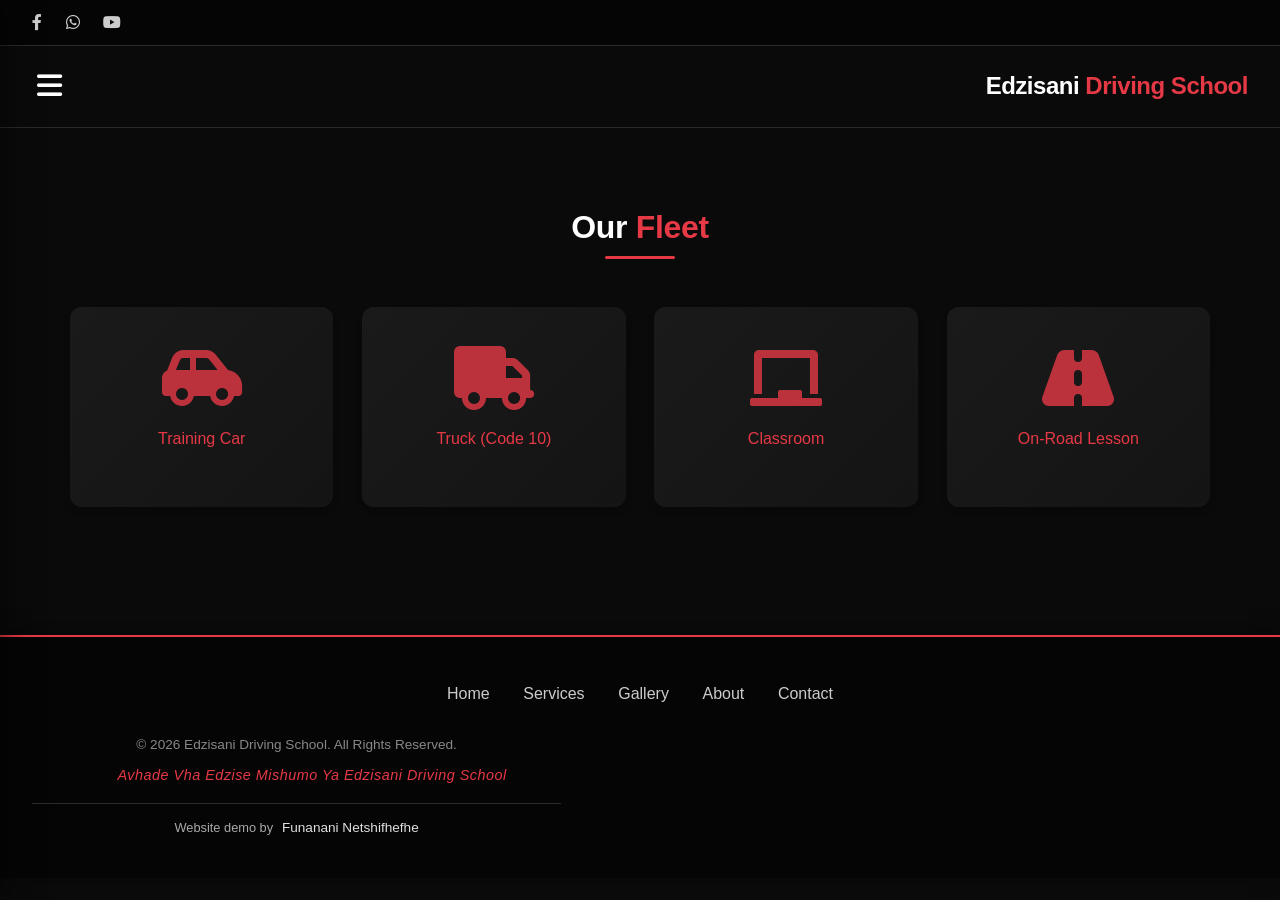
==== gallery.html @ dc441362 "Add files via upload my files from the pc" ====
<!DOCTYPE html>
<html lang="en">
<head>
    <!-- Meta Tags for SEO -->
    <meta charset="UTF-8">
    <meta name="viewport" content="width=device-width, initial-scale=1.0">
    <meta name="description" content="Browse our gallery to see the vehicles and facilities at Edzisani Driving School in Thohoyandou.">
    <meta name="keywords" content="Edzisani Driving School, Thohoyandou driving lessons, Code 8 driving school, Code 10 truck training, learner's license preparation, driving test preparation, road safety training, driving school in Venda, best driving instructors Thohoyandou">
    <meta name="author" content="Funanani Netshifhefhe">
    <title>Edzisani | Gallery</title>
    <link rel="stylesheet" href="style.css">
    <link rel="stylesheet" href="https://cdnjs.cloudflare.com/ajax/libs/font-awesome/6.0.0-beta3/css/all.min.css">
</head>
<body>

<div class="top-bar">
    <div class="social-icons">
        <a href="https://www.facebook.com/Edzisanidrivingschool" target="_blank"><i class="fab fa-facebook-f"></i></a>
        <a href="https://wa.me/27761015055" target="_blank"><i class="fab fa-whatsapp"></i></a>
        <a href="https://www.youtube.com/@edzisanidrivingschool" target="_blank"><i class="fab fa-youtube"></i></a>
    </div>
</div>

<div class="sidebar-overlay" id="sidebarOverlay"></div>
<div class="sidebar" id="sidebar">
    <div class="sidebar-header"><h3>Menu</h3><button class="close-sidebar" id="closeSidebar">&times;</button></div>
    <ul class="sidebar-nav">
        <li><a href="index.html">Home</a></li>
        <li><a href="services.html">Services</a></li>
        <li><a href="gallery.html" class="active">Gallery</a></li>
        <li><a href="about.html">About</a></li>
        <li><a href="contact.html">Contact</a></li>
    </ul>
    <div class="sidebar-social"><a href="#"><i class="fab fa-facebook-f"></i></a><a href="#"><i class="fab fa-whatsapp"></i></a></div>
</div>

<header>
    <button class="hamburger" id="hamburgerBtn"><i class="fas fa-bars"></i></button>
    <div class="logo"><h1>Edzisani <span>Driving School</span></h1></div>
</header>

<main>
    <section class="section">
        <div class="container">
            <h2 class="section-title">Our <span class="red-text">Fleet</span></h2>
            <div class="gallery-grid">
                <div class="gallery-item"><div class="placeholder-img"><i class="fas fa-car-side"></i><p>Training Car</p></div></div>
                <div class="gallery-item"><div class="placeholder-img"><i class="fas fa-truck"></i><p>Truck (Code 10)</p></div></div>
                <div class="gallery-item"><div class="placeholder-img"><i class="fas fa-chalkboard"></i><p>Classroom</p></div></div>
                <div class="gallery-item"><div class="placeholder-img"><i class="fas fa-road"></i><p>On-Road Lesson</p></div></div>
            </div>
        </div>
    </section>
</main>

<footer>
    <div class="footer-links"><a href="index.html">Home</a><a href="services.html">Services</a><a href="gallery.html">Gallery</a><a href="about.html">About</a><a href="contact.html">Contact</a></div>
    <p>&copy; 2026 Edzisani Driving School. All Rights Reserved.</p>
    <p class="footer-slogan">Avhade Vha Edzise Mishumo Ya Edzisani Driving School</p>
    <p class ="footer-credit">
        <span class="red-text">Website demo by</span> <a href="https://funifrank67-coder.github.io/funihh-portfolio/" target="_blank">Funanani Netshifhefhe</a>
    </p>
</footer>
<script src="script.js"></script>
</body>
</html>
---- style.css ----
/* ========================================
   EDZISANI DRIVING SCHOOL - PREMIUM REFINED CSS
   All 10 improvements implemented
   Dark Theme | Black Dominant | Red Accents
   Fully Responsive
======================================== */

/* ----- RESET & BASE ----- */
* {
    margin: 0;
    padding: 0;
    box-sizing: border-box;
}

body {
    font-family: 'Segoe UI', Tahoma, Geneva, Verdana, sans-serif;
    background-color: #0a0a0a;
    color: #e0e0e0;
    line-height: 1.6;
    overflow-x: hidden;
}

/* ----- TYPOGRAPHY HIERARCHY (Refinement #4) ----- */
h1, h2, h3, h4 {
    color: #ffffff;
    font-weight: 600;
    margin-bottom: 1rem;
    line-height: 1.2;
}

h1 {
    font-size: 2.5rem;
    letter-spacing: -0.02em;
}

h2 {
    font-size: 2rem;
    letter-spacing: -0.01em;
}

h3 {
    font-size: 1.5rem;
}

h4 {
    font-size: 1.2rem;
    color: #e63946;
}

p {
    max-width: 70ch; /* Controlled paragraph width for readability */
    margin-bottom: 1rem;
}

h1 span, h2 span, .red-text {
    color: #e63946;
}

.section-title {
    text-align: center;
    margin-bottom: 3rem; /* More breathing space (Refinement #3) */
    font-size: 2rem;
    position: relative;
    padding-bottom: 0.75rem;
}

.section-title::after {
    content: '';
    position: absolute;
    bottom: 0;
    left: 50%;
    transform: translateX(-50%);
    width: 70px;
    height: 3px;
    background-color: #e63946;
    border-radius: 2px;
}

/* ----- DEPTH HIERARCHY BETWEEN SECTIONS (Refinement #1 & #7) ----- */
.section {
    padding: 5rem 2rem;
    position: relative;
}

/* Alternating section depth */
.section:not(.bg-dark):nth-child(even) {
    background-color: #0d0d0d;
}

.bg-dark {
    background-color: #050505;
    box-shadow: inset 0 1px 0 rgba(255,255,255,0.03), inset 0 -1px 0 rgba(255,255,255,0.03);
}

/* Hero gets unique depth */
.hero {
    position: relative;
    box-shadow: 0 8px 32px rgba(0,0,0,0.4);
}

/* Footer depth separation */
footer {
    position: relative;
    box-shadow: 0 -4px 20px rgba(0,0,0,0.3);
}

/* ----- TOP BAR ----- */
.top-bar {
    background-color: #050505;
    padding: 0.6rem 2rem;
    display: flex;
    justify-content: space-between;
    align-items: center;
    border-bottom: 1px solid #2a2a2a;
    flex-wrap: wrap;
    position: relative;
    z-index: 10;
}

.social-icons a {
    color: #cccccc;
    margin-right: 1.2rem;
    font-size: 1rem;
    transition: all 0.25s cubic-bezier(0.2, 0.9, 0.4, 1.1); /* Smoother transition (Refinement #6) */
}

.social-icons a:hover {
    color: #e63946;
    transform: translateY(-2px);
}

.contact-mini span {
    font-size: 0.85rem;
    color: #cccccc;
}

/* ----- HEADER & HAMBURGER ----- */
header {
    display: flex;
    align-items: center;
    justify-content: space-between;
    padding: 1.2rem 2rem;
    background-color: #0a0a0a;
    border-bottom: 1px solid #2a2a2a;
    flex-wrap: wrap;
    position: sticky;
    top: 0;
    z-index: 100;
    backdrop-filter: blur(0px);
}

.logo h1 {
    font-size: 1.5rem;
    margin-bottom: 0;
}

.hamburger {
    background: none;
    border: none;
    font-size: 1.8rem;
    color: #ffffff;
    cursor: pointer;
    transition: all 0.25s cubic-bezier(0.2, 0.9, 0.4, 1.1);
    z-index: 1001;
    padding: 5px;
}

.hamburger:hover {
    color: #e63946;
    transform: scale(1.05);
}

/* ----- SIDEBAR (Premium motion feel - Refinement #8) ----- */
.sidebar {
    position: fixed;
    top: 0;
    left: -300px;
    width: 300px;
    height: 100%;
    background-color: #050505;
    z-index: 2000;
    transition: left 0.35s cubic-bezier(0.2, 0.9, 0.4, 1.1); /* Smoother motion */
    box-shadow: 4px 0 30px rgba(0,0,0,0.5);
    display: flex;
    flex-direction: column;
}

.sidebar.open {
    left: 0;
}

.sidebar-header {
    display: flex;
    justify-content: space-between;
    align-items: center;
    padding: 1.8rem 1.5rem;
    border-bottom: 1px solid #e63946;
}

.sidebar-header h3 {
    color: #e63946;
    margin-bottom: 0;
    font-size: 1.3rem;
}

.close-sidebar {
    background: none;
    border: none;
    font-size: 2rem;
    color: #ffffff;
    cursor: pointer;
    transition: all 0.2s ease;
    padding: 0 8px;
}

.close-sidebar:hover {
    color: #e63946;
    transform: rotate(90deg);
}

.sidebar-nav {
    list-style: none;
    padding: 1.5rem 0;
    flex-grow: 1;
}

.sidebar-nav li a {
    display: block;
    padding: 0.9rem 1.8rem;
    color: #e0e0e0;
    text-decoration: none;
    transition: all 0.25s cubic-bezier(0.2, 0.9, 0.4, 1.1);
    border-left: 3px solid transparent;
    font-weight: 500;
}

.sidebar-nav li a i {
    width: 30px;
    margin-right: 12px;
    text-align: center;
}

.sidebar-nav li a:hover {
    background-color: #141414;
    color: #e63946;
    border-left-color: #e63946;
    padding-left: 2rem;
}

/* Clearer active state perception (Refinement #8) */
.sidebar-nav li a.active {
    background-color: rgba(230, 57, 70, 0.1);
    color: #e63946;
    border-left-color: #e63946;
    font-weight: 600;
}

.sidebar-social {
    padding: 1.8rem;
    text-align: center;
    border-top: 1px solid #2a2a2a;
}

.sidebar-social a {
    color: #cccccc;
    margin: 0 0.8rem;
    font-size: 1.3rem;
    transition: all 0.25s cubic-bezier(0.2, 0.9, 0.4, 1.1);
    display: inline-block;
}

.sidebar-social a:hover {
    color: #e63946;
    transform: translateY(-3px);
}

.sidebar-overlay {
    position: fixed;
    top: 0;
    left: 0;
    width: 100%;
    height: 100%;
    background-color: rgba(0,0,0,0.8);
    backdrop-filter: blur(3px);
    z-index: 1500;
    display: none;
    transition: all 0.3s ease;
}

.sidebar-overlay.active {
    display: block;
}

/* ----- HERO SECTION ----- */
.hero {
    background-size: cover;
    background-position: center;
    padding: 6rem 2rem;
    text-align: center;
    position: relative;
}

.hero::before {
    content: '';
    position: absolute;
    top: 0;
    left: 0;
    right: 0;
    bottom: 0;
    background: linear-gradient(135deg, rgba(0,0,0,0.8) 0%, rgba(0,0,0,0.6) 100%);
    z-index: 0;
}

.hero-content {
    position: relative;
    z-index: 1;
}

.hero-content h2 {
    font-size: 3rem;
    margin-bottom: 1.2rem;
}

.hero-content p {
    max-width: 600px;
    margin: 0 auto 2rem;
    font-size: 1.1rem;
}

/* ----- BUTTONS - Unified family (Refinement #6) ----- */
.btn-red, .btn-outline, .btn-small, .whatsapp-btn {
    transition: all 0.3s cubic-bezier(0.2, 0.9, 0.4, 1.1);
    cursor: pointer;
    font-weight: 600;
}

.btn-red {
    display: inline-block;
    background-color: #e63946;
    color: #ffffff;
    padding: 12px 32px;
    text-decoration: none;
    border-radius: 6px;
    border: none;
}

.btn-red:hover {
    background-color: #c1121f;
    transform: translateY(-3px);
    box-shadow: 0 6px 20px rgba(230, 57, 70, 0.3);
}

.btn-outline {
    display: inline-block;
    background: transparent;
    border: 2px solid #e63946;
    color: #e63946;
    padding: 10px 28px;
    text-decoration: none;
    border-radius: 6px;
}

.btn-outline:hover {
    background: #e63946;
    color: #ffffff;
    transform: translateY(-2px);
}

.btn-small {
    display: inline-block;
    background-color: #2a2a2a;
    color: #ffffff;
    padding: 8px 24px;
    text-decoration: none;
    border-radius: 6px;
}

.btn-small:hover {
    background-color: #e63946;
    transform: translateY(-2px);
}

/* ----- CONTAINER & SPACING RHYTHM (Refinement #3) ----- */
.container {
    max-width: 1200px;
    margin: 0 auto;
}

/* Consistent vertical spacing */
section + section {
    margin-top: 0;
}

/* ----- CARDS - Premium material feel (Refinement #2) ----- */
.card-grid {
    display: grid;
    grid-template-columns: repeat(auto-fit, minmax(280px, 1fr));
    gap: 2rem;
    margin: 2.5rem 0;
}

.card {
    background-color: #141414;
    padding: 2.2rem 1.8rem;
    border-radius: 12px;
    text-align: center;
    transition: all 0.35s cubic-bezier(0.2, 0.9, 0.4, 1.1);
    border-left: 4px solid #e63946;
    /* Layered shadow for depth */
    box-shadow: 0 4px 6px rgba(0,0,0,0.3), 0 1px 3px rgba(0,0,0,0.2);
}

.card:hover {
    transform: translateY(-8px);
    box-shadow: 0 20px 30px -12px rgba(0,0,0,0.5), 0 4px 8px rgba(0,0,0,0.2);
}

.card i {
    font-size: 2.8rem;
    color: #e63946;
    margin-bottom: 1.2rem;
}

.card h3 {
    margin-bottom: 0.8rem;
}

.card p {
    margin-bottom: 0;
}

/* ----- PRICE CARDS ----- */
.price-card {
    background-color: #141414;
    padding: 2.2rem 1.8rem;
    border-radius: 12px;
    text-align: center;
    position: relative;
    transition: all 0.35s cubic-bezier(0.2, 0.9, 0.4, 1.1);
    box-shadow: 0 4px 6px rgba(0,0,0,0.3);
}

.price-card:hover {
    transform: translateY(-5px);
    box-shadow: 0 15px 25px -10px rgba(0,0,0,0.5);
}

.price-card.popular {
    border: 2px solid #e63946;
    transform: scale(1.02);
    box-shadow: 0 8px 20px rgba(230, 57, 70, 0.15);
}

.price-card.popular:hover {
    transform: scale(1.02) translateY(-5px);
}

.popular-badge {
    position: absolute;
    top: -12px;
    right: 20px;
    background-color: #e63946;
    color: white;
    padding: 4px 14px;
    border-radius: 30px;
    font-size: 0.75rem;
    font-weight: bold;
    letter-spacing: 0.5px;
}

.price {
    font-size: 2.2rem;
    color: #e63946;
    font-weight: 700;
    margin: 1rem 0;
}

.price-card ul {
    list-style: none;
    margin: 1.2rem 0;
    padding: 0;
}

.price-card li {
    margin: 0.6rem 0;
    color: #cccccc;
}

/* ----- TESTIMONIALS ----- */
.testimonial-grid {
    display: grid;
    grid-template-columns: repeat(auto-fit, minmax(280px, 1fr));
    gap: 2rem;
}

.testimonial {
    background-color: #141414;
    padding: 2rem;
    border-radius: 12px;
    text-align: center;
    transition: all 0.3s ease;
    box-shadow: 0 4px 6px rgba(0,0,0,0.2);
}

.testimonial:hover {
    transform: translateY(-4px);
    box-shadow: 0 12px 20px rgba(0,0,0,0.3);
}

.testimonial i {
    font-size: 2rem;
    color: #e63946;
    margin-bottom: 1rem;
    opacity: 0.7;
}

.testimonial p {
    font-style: italic;
    margin-bottom: 1rem;
}

.testimonial h4 {
    color: #e63946;
    margin-bottom: 0;
    font-size: 1rem;
}

/* ----- GALLERY ----- */
.gallery-grid {
    display: grid;
    grid-template-columns: repeat(auto-fit, minmax(260px, 1fr));
    gap: 1.8rem;
}

.gallery-item {
    background-color: #141414;
    border-radius: 12px;
    overflow: hidden;
    transition: all 0.35s cubic-bezier(0.2, 0.9, 0.4, 1.1);
    box-shadow: 0 4px 6px rgba(0,0,0,0.2);
}

.gallery-item:hover {
    transform: translateY(-5px) scale(1.02);
    box-shadow: 0 20px 25px -12px rgba(0,0,0,0.4);
}

.placeholder-img {
    background: linear-gradient(135deg, #1a1a1a 0%, #141414 100%);
    height: 200px;
    display: flex;
    flex-direction: column;
    align-items: center;
    justify-content: center;
    color: #e63946;
}

.placeholder-img i {
    font-size: 4rem;
    margin-bottom: 1rem;
    opacity: 0.8;
}

/* ----- CONTACT PAGE ----- */
.contact-grid {
    display: grid;
    grid-template-columns: 1fr 1fr;
    gap: 2.5rem;
    margin-bottom: 2rem;
}

.contact-grid p {
    margin: 1rem 0;
    display: flex;
    align-items: center;
    gap: 12px;
}

.contact-grid i {
    width: 30px;
    font-size: 1.2rem;
}

form input, form textarea {
    width: 100%;
    padding: 14px;
    margin-bottom: 1.2rem;
    background-color: #141414;
    border: 1px solid #2a2a2a;
    color: #ffffff;
    border-radius: 8px;
    transition: all 0.2s ease;
    font-family: inherit;
}

form input:focus, form textarea:focus {
    outline: none;
    border-color: #e63946;
    box-shadow: 0 0 0 2px rgba(230, 57, 70, 0.2);
}

.whatsapp-btn {
    display: inline-block;
    background-color: #25D366;
    color: white;
    padding: 14px 32px;
    text-decoration: none;
    border-radius: 50px;
    font-weight: bold;
    margin-top: 1.5rem;
    box-shadow: 0 4px 10px rgba(37, 211, 102, 0.2);
}

.whatsapp-btn i {
    margin-right: 10px;
}

.whatsapp-btn:hover {
    background-color: #128C7E;
    transform: translateY(-3px);
    box-shadow: 0 8px 20px rgba(37, 211, 102, 0.3);
}

/* ----- FOOTER REFINEMENT ----- */
footer {
    background-color: #050505;
    text-align: center;
    padding: 2.5rem 2rem 2rem;
    border-top: 2px solid #e63946;
    margin-top: 3rem;
}

.footer-links {
    margin-bottom: 1.5rem;
    display: flex;
    justify-content: center;
    flex-wrap: wrap;
    gap: 0.5rem;
}

.footer-links a {
    color: #cccccc;
    text-decoration: none;
    margin: 0 0.8rem;
    transition: all 0.25s ease;
    padding: 0.25rem 0;
    position: relative;
}

.footer-links a::after {
    content: '';
    position: absolute;
    bottom: 0;
    left: 0;
    width: 0;
    height: 1px;
    background-color: #e63946;
    transition: width 0.3s ease;
}

.footer-links a:hover::after {
    width: 100%;
}

.footer-links a:hover {
    color: #e63946;
}

footer p {
    font-size: 0.85rem;
    color: #888888;
    margin-bottom: 0.5rem;
}

/* Footer Credit Line - Premium Refinement */
.footer-credit {
    margin-top: 1rem;
    padding-top: 0.8rem;
    border-top: 1px solid #2a2a2a;
}

.footer-credit span {
    font-size: 0.8rem;
    color: #aaaaaa;
    margin-right: 5px;
}

.footer-credit a {
    color: #e0e0e0;
    text-decoration: none;
    font-weight: 500;
    position: relative;
    transition: all 0.3s ease;
}

.footer-credit a:hover {
    color: #e63946;
}

.footer-credit a::after {
    content: '';
    position: absolute;
    left: 0;
    bottom: -2px;
    width: 0%;
    height: 2px;
    background-color: #e63946;
    transition: width 0.3s ease;
}

.footer-credit a:hover::after {
    width: 100%;
}
.footer-slogan {
    font-size: 0.9rem;
    color: #e63946;
    font-style: italic;
    margin: 0.5rem 0;
    letter-spacing: 0.5px;
}
/* ========================================
   RESPONSIVE DESIGN (Mobile Polish - Refinement #9)
======================================== */

/* Tablet & Mobile (max-width: 992px) */
@media (max-width: 992px) {
    .hero-content h2 {
        font-size: 2.2rem;
    }
    
    .section {
        padding: 3.5rem 1.5rem;
    }
    
    .section-title {
        font-size: 1.8rem;
        margin-bottom: 2.5rem;
    }
}

/* Tablet (max-width: 768px) */
@media (max-width: 768px) {
    .top-bar {
        flex-direction: column;
        text-align: center;
        gap: 0.6rem;
        padding: 0.6rem 1rem;
    }
    
    .social-icons a {
        margin: 0 0.8rem;
    }
    
    header {
        padding: 0.8rem 1rem;
    }
    
    .logo h1 {
        font-size: 1.2rem;
    }
    
    .hero {
        padding: 3.5rem 1.2rem;
    }
    
    .hero-content h2 {
        font-size: 1.6rem;
    }
    
    .hero-content p {
        font-size: 0.95rem;
    }
    
    /* More breathing space between stacked elements (Refinement #9) */
    .card-grid {
        gap: 1.5rem;
        margin: 2rem 0;
    }
    
    .contact-grid {
        grid-template-columns: 1fr;
        gap: 2rem;
    }
    
    .price-card.popular {
        transform: scale(1);
    }
    
    .gallery-grid {
        grid-template-columns: repeat(auto-fit, minmax(200px, 1fr));
        gap: 1.2rem;
    }
    
    /* Footer spacing polish */
    .footer-links {
        flex-direction: column;
        gap: 0.8rem;
    }
    
    .footer-links a {
        margin: 0;
    }
    
    .footer-links a::after {
        display: none;
    }
}

/* Small Mobile (max-width: 480px) */
@media (max-width: 480px) {
    .section {
        padding: 2.5rem 1rem;
    }
    
    .section-title {
        font-size: 1.4rem;
        margin-bottom: 2rem;
    }
    
    /* Reduce visual density in hero text (Refinement #9) */
    .hero {
        padding: 2.5rem 1rem;
    }
    
    .hero-content h2 {
        font-size: 1.3rem;
    }
    
    .hero-content p {
        font-size: 0.9rem;
        margin-bottom: 1.5rem;
    }
    
    .card, .price-card {
        padding: 1.5rem 1.2rem;
    }
    
    .price {
        font-size: 1.8rem;
    }
    
    .sidebar {
        width: 280px;
    }
    
    .sidebar-nav li a {
        padding: 0.7rem 1.2rem;
        font-size: 0.9rem;
    }
    
    .whatsapp-btn {
        display: block;
        text-align: center;
    }
    
    /* Footer not compressed (Refinement #9) */
    footer {
        padding: 2rem 1rem 1.5rem;
    }
    
    footer p {
        font-size: 0.75rem;
    }
}

/* Desktop Large (min-width: 1200px) */
@media (min-width: 1200px) {
    .container {
        max-width: 1140px;
    }
    
    .hero-content h2 {
        font-size: 3.5rem;
    }
}

/* ========================================
   UTILITY CLASSES
======================================== */

.text-center {
    text-align: center;
}

.mt-2 {
    margin-top: 2rem;
}

.mb-2 {
    margin-bottom: 2rem;
}

/* Smooth scrolling for whole page */
html {
    scroll-behavior: smooth;
}

/* Focus styles for accessibility */
button:focus, a:focus, input:focus, textarea:focus {
    outline: 2px solid #e63946;
    outline-offset: 2px;
}

/* Selection color */
::selection {
    background-color: #e63946;
    color: #ffffff;
}
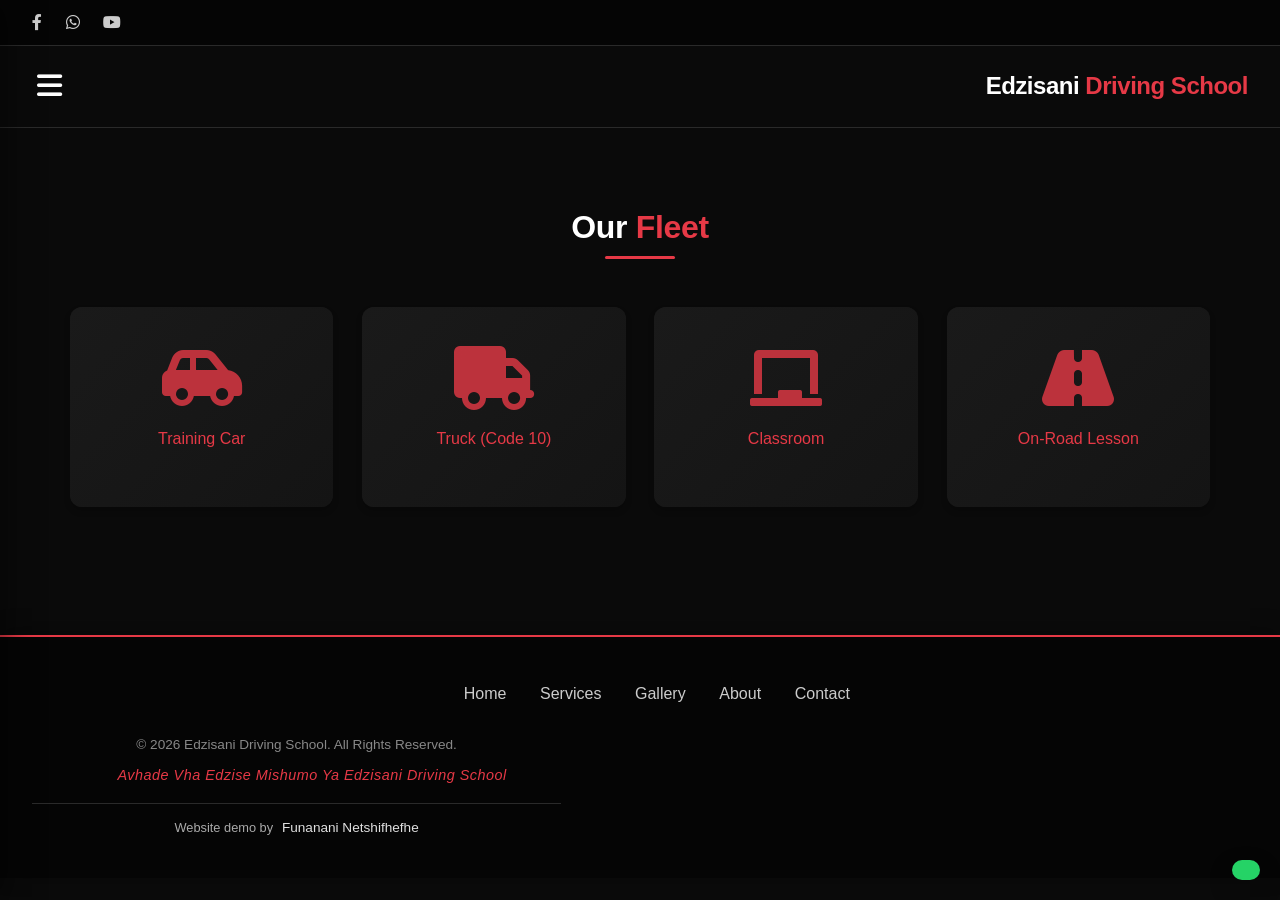
==== commit aadd7f5d: "Add floating WhatsApp contact icon coz on services it breaking Added a floating WhatsApp icon for ea" ====
--- a/gallery.html
+++ b/gallery.html
@@ -52,6 +52,10 @@
         </div>
     </section>
 </main>
+     <!--Ading the whatsapp floatinhg icon -->
+    <a href="https://wa.me/27636796435?text=Hello,%20I%20am%20interested%20in%20your%20services" class="floating-whatsapp" target="_blank">
+    <i class="fab fa-whatsapp"></i>
+    <span>Text Us</span>
 
 <footer>
     <div class="footer-links"><a href="index.html">Home</a><a href="services.html">Services</a><a href="gallery.html">Gallery</a><a href="about.html">About</a><a href="contact.html">Contact</a></div>
@@ -63,4 +67,4 @@
 </footer>
 <script src="script.js"></script>
 </body>
-</html>+</html>
--- a/style.css
+++ b/style.css
@@ -620,6 +620,76 @@
     transform: translateY(-3px);
     box-shadow: 0 8px 20px rgba(37, 211, 102, 0.3);
 }
+/* ========================================
+   PREMIUMWHATSAPp btn
+======================================== */
+
+.floating-whatsapp {
+    position: fixed;
+    bottom: 20px;
+    right: 20px;
+
+    display: flex;
+    align-items: center;
+    gap: 8px;
+
+    background: #25D366;
+    color: #ffffff;
+    text-decoration: none;
+
+    padding: 10px 14px;
+    border-radius: 50px;
+
+    font-size: 0.9rem;
+    font-weight: 500;
+
+    z-index: 9999;
+
+    box-shadow: 0 10px 25px rgba(0, 0, 0, 0.25);
+
+    transition: all 0.25s ease;
+
+    /* smooth modern feel */
+    backdrop-filter: blur(6px);
+}
+
+/* Icon */
+.floating-whatsapp i {
+    font-size: 1.15rem;
+}
+
+/* Hover */
+.floating-whatsapp:hover {
+    background: #128C7E;
+    transform: translateY(-2px);
+}
+
+/* Click feedback */
+.floating-whatsapp:active {
+    transform: scale(0.97);
+}
+
+/* for phones */
+@media (max-width: 480px) {
+    .floating-whatsapp {
+        bottom: 14px;
+        right: 14px;
+        padding: 9px 12px;
+        font-size: 0.85rem;
+    }
+
+    .floating-whatsapp i {
+        font-size: 1.05rem;
+    }
+}
+
+/* Hidden state that i will put on js */
+.floating-whatsapp.hide {
+    opacity: 0;
+    visibility: hidden;
+    transform: translateY(20px);
+    pointer-events: none;
+}
 
 /* ----- FOOTER REFINEMENT ----- */
 footer {
@@ -852,7 +922,38 @@
         display: block;
         text-align: center;
     }
-    
+    /* Floating WhatsApp Buttonthta will go to app*/
+.floating-whatsapp {
+    position: fixed;
+    bottom: 20px;
+    right: 20px;
+    background-color: #25D366;
+    color: #ffffff;
+    padding: 12px 16px;
+    border-radius: 50px;
+    display: flex;
+    align-items: center;
+    gap: 8px;
+    font-size: 0.95rem;
+    font-weight: 600;
+    text-decoration: none;
+    z-index: 9999;
+    box-shadow: 0 5px 15px rgba(0,0,0,0.3);
+    transition: all 0.3s ease;
+}
+
+.floating-whatsapp i {
+    font-size: 1.2rem;
+}
+
+.floating-whatsapp span {
+    white-space: nowrap;
+}
+
+.floating-whatsapp:hover {
+    background-color: #128C7E;
+    transform: translateY(-2px) scale(1.05);
+}
     /* Footer not compressed (Refinement #9) */
     footer {
         padding: 2rem 1rem 1.5rem;
@@ -905,4 +1006,4 @@
 ::selection {
     background-color: #e63946;
     color: #ffffff;
-}+}
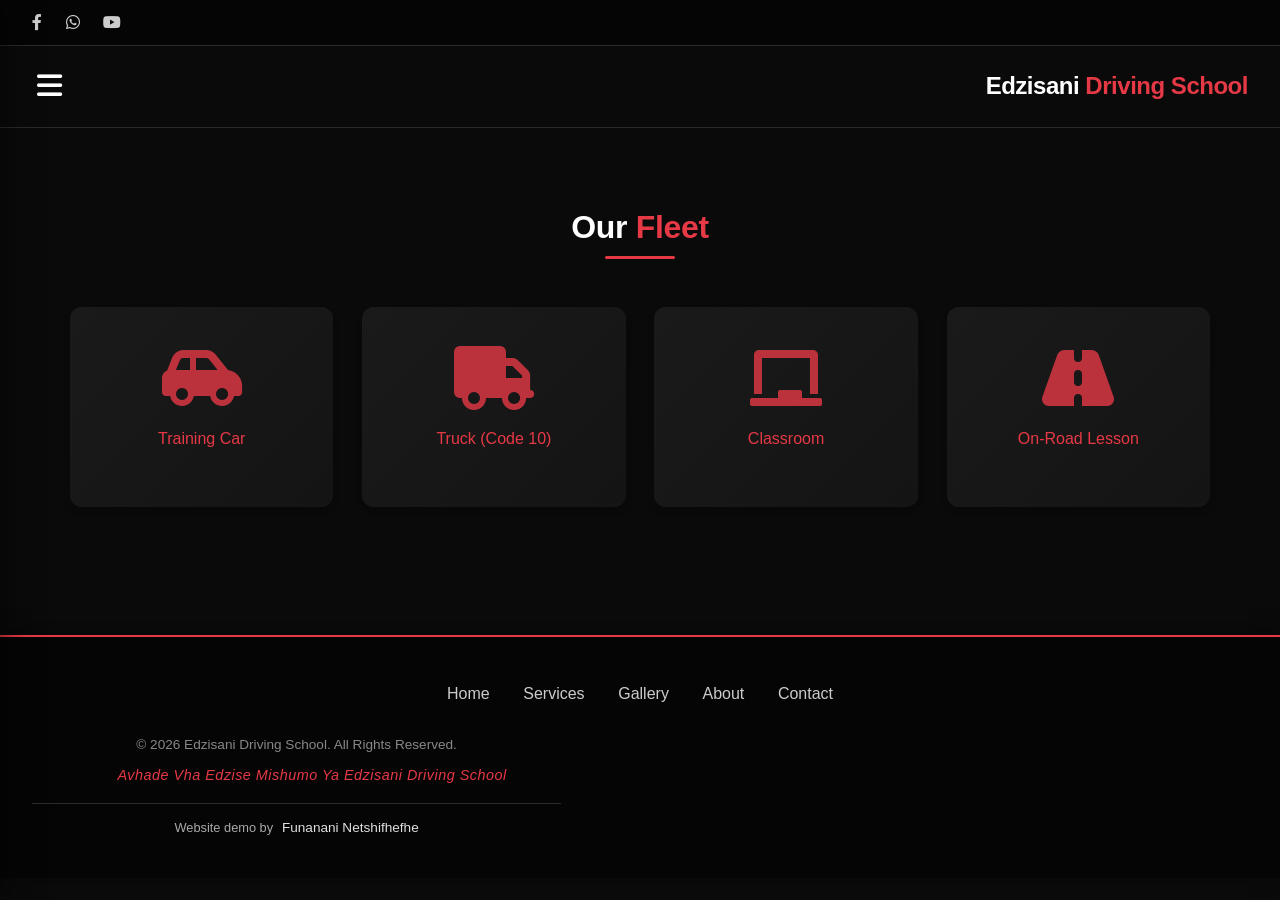
==== commit fb2d0af1: "removing the whatsaapp icon coz its breaking" ====
--- a/gallery.html
+++ b/gallery.html
@@ -52,11 +52,7 @@
         </div>
     </section>
 </main>
-     <!--Ading the whatsapp floatinhg icon -->
-    <a href="https://wa.me/27636796435?text=Hello,%20I%20am%20interested%20in%20your%20services" class="floating-whatsapp" target="_blank">
-    <i class="fab fa-whatsapp"></i>
-    <span>Text Us</span>
-
+    
 <footer>
     <div class="footer-links"><a href="index.html">Home</a><a href="services.html">Services</a><a href="gallery.html">Gallery</a><a href="about.html">About</a><a href="contact.html">Contact</a></div>
     <p>&copy; 2026 Edzisani Driving School. All Rights Reserved.</p>
--- a/style.css
+++ b/style.css
@@ -690,6 +690,45 @@
     transform: translateY(20px);
     pointer-events: none;
 }
+/* WhatsApp Floating so that it does break like on servies*/
+.floating-whatsapp {
+  position: fixed;
+  bottom: 20px;
+  right: 20px;
+  background-color: #25D366;
+  color: #fff;
+  padding: 10px 14px;
+  border-radius: 50px;
+  display: flex;
+  align-items: center;
+  gap: 6px;
+  font-size: 0.9rem;
+  font-weight: 500;
+  text-decoration: none;
+  z-index: 9999;
+  box-shadow: 0 5px 15px rgba(0,0,0,0.3);
+  transition: all 0.25s ease;
+}
+
+.floating-whatsapp i {
+  font-size: 1.2rem;
+  line-height: 1;
+}
+
+/* Mobile adjustments */
+@media (max-width: 480px) {
+  .floating-whatsapp {
+    bottom: 14px;
+    right: 14px;
+    padding: 8px 12px;
+    font-size: 0.85rem;
+    gap: 4px;
+  }
+  .floating-whatsapp i {
+    font-size: 1.05rem;
+  }
+}
+
 
 /* ----- FOOTER REFINEMENT ----- */
 footer {
